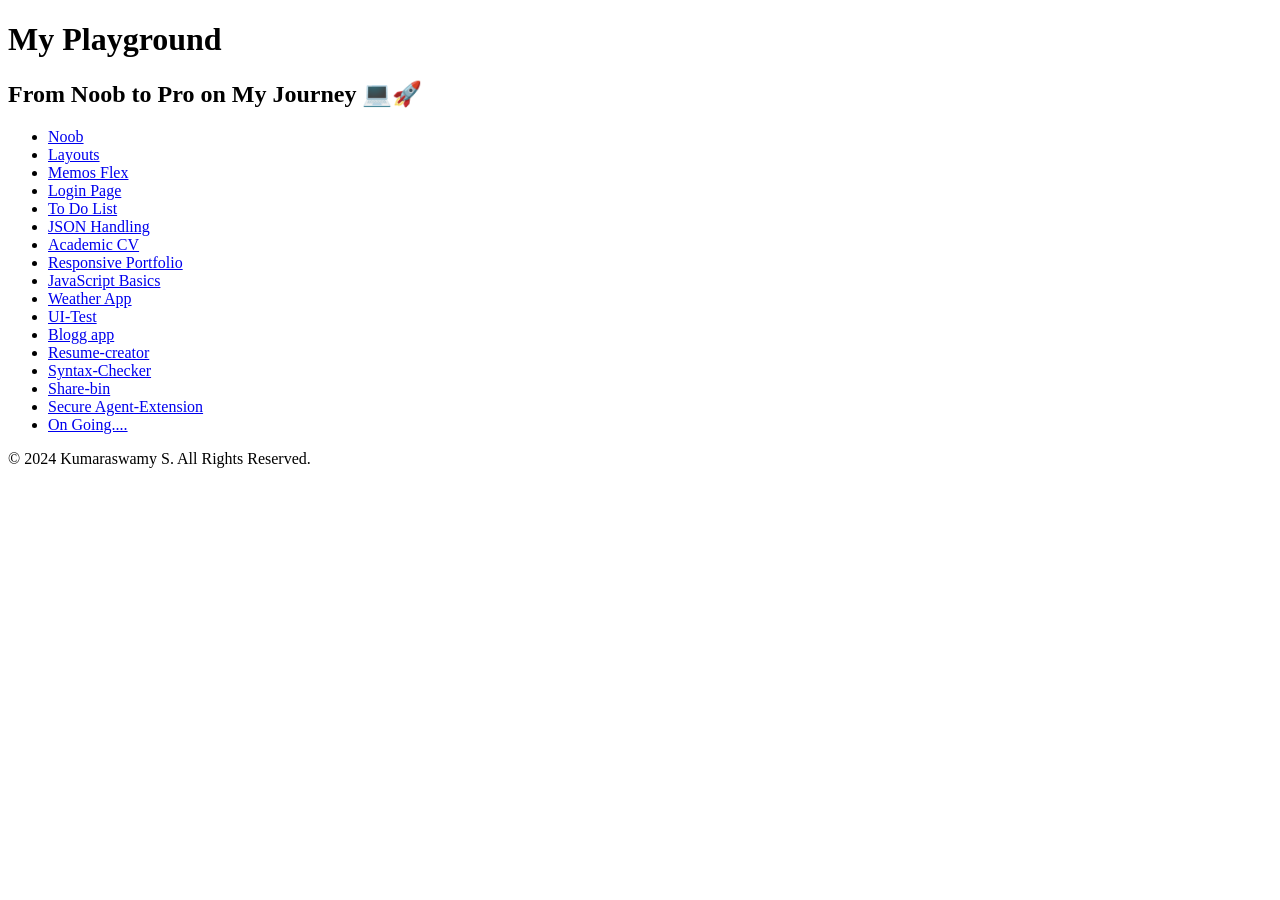
==== projects/index.html @ 7309018a "this is the end" ====
<!DOCTYPE html>
<html lang="en">

<head>
    <meta charset="UTF-8" />
    <meta name="viewport" content="width=device-width, initial-scale=1.0" />
    <title>My Projects</title>
    <link rel="stylesheet" href="styles.css" />
    <link rel="shortcut icon" href="test.png" type="image/x-icon" />
</head>

<body>
    <header>
        <h1>My Playground</h1>
        <h2>From Noob to Pro on My Journey 💻🚀</h2>
    </header>
    <div class="container">
        <ul>
            <li><a href="day1/index.html" target="_blank">Noob</a></li>
            <li><a href="day2/html.html" target="_blank">Layouts</a></li>
            <li><a href="day3/index.html" target="_blank">Memos Flex</a></li>
            <li><a href="day4/index.html" target="_blank">Login Page</a></li>
            <li><a href="day5/index.html" target="_blank">To Do List</a></li>
            <li><a href="day7/index.html" target="_blank">JSON Handling</a></li>
            <li><a href="day17/index.html" target="_blank">Academic CV</a></li>
            <li>
                <a href="html/index.html" target="_blank">Responsive Portfolio</a>
            </li>
            <li><a href="ind/index.html" target="_blank">JavaScript Basics</a></li>
            <li><a href="day27/index.html" target="_blank">Weather App</a></li>
         
            <!-- <li><a href="important/index.html" target="_blank">POJO</a></li> -->
            <li>
                <a href="https://kumaraswamys28.github.io/UI-Test/" target="_blank">UI-Test</a>
            </li>
            <li>
                <a href="https://journey-blo.netlify.app/" target="_blank">Blogg app</a>
            </li>
            <li>
                <a href="Resume-creator/index.html" target="_blank">Resume-creator</a>
            </li>
            <li>
                <a href="syntax-checker/html.html" target="_blank">Syntax-Checker</a>
            </li>
            <li>
                <a href="https://sharebins.netlify.app/" target="_blank">Share-bin</a>
            </li>
               <li>
                <a href="secure-agent.crx" target="_blank">Secure Agent-Extension</a>
            </li>
            <li><a href="#" target="_blank">On Going....</a></li>
        </ul>
    </div>
    <div>
        <div class="wave"></div>
        <div class="wave"></div>
        <div class="wave"></div>
    </div>
    <footer>
        <p>&copy; 2024 Kumaraswamy S. All Rights Reserved.</p>
    </footer>
</body>

</html>
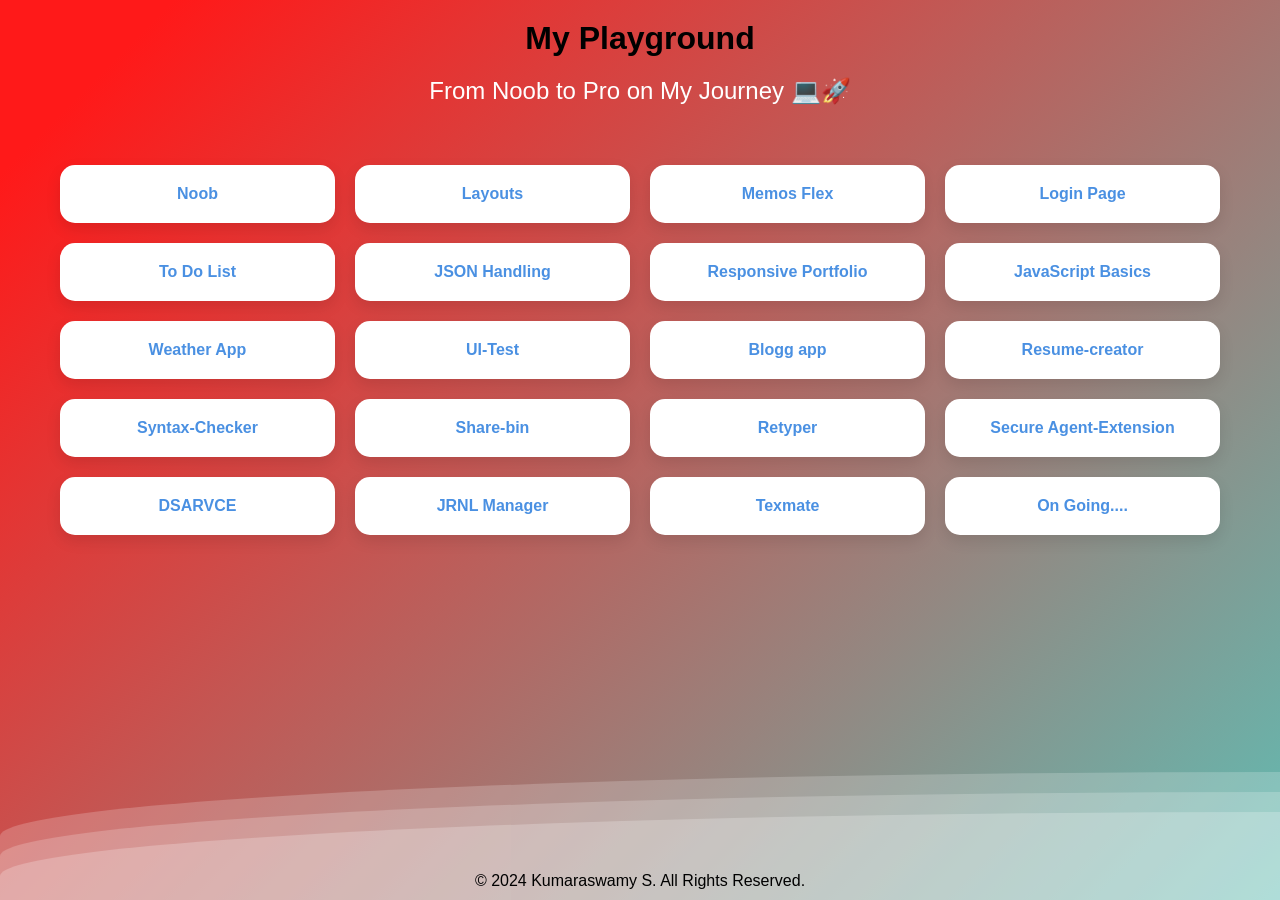
==== commit 04d3d90e: "updates" ====
--- a/projects/index.html
+++ b/projects/index.html
@@ -1,64 +1,79 @@
-<!DOCTYPE html>
-<html lang="en">
-
-<head>
-    <meta charset="UTF-8" />
-    <meta name="viewport" content="width=device-width, initial-scale=1.0" />
-    <title>My Projects</title>
-    <link rel="stylesheet" href="styles.css" />
-    <link rel="shortcut icon" href="test.png" type="image/x-icon" />
-</head>
-
-<body>
-    <header>
-        <h1>My Playground</h1>
-        <h2>From Noob to Pro on My Journey 💻🚀</h2>
-    </header>
-    <div class="container">
-        <ul>
-            <li><a href="day1/index.html" target="_blank">Noob</a></li>
-            <li><a href="day2/html.html" target="_blank">Layouts</a></li>
-            <li><a href="day3/index.html" target="_blank">Memos Flex</a></li>
-            <li><a href="day4/index.html" target="_blank">Login Page</a></li>
-            <li><a href="day5/index.html" target="_blank">To Do List</a></li>
-            <li><a href="day7/index.html" target="_blank">JSON Handling</a></li>
-            <li><a href="day17/index.html" target="_blank">Academic CV</a></li>
-            <li>
-                <a href="html/index.html" target="_blank">Responsive Portfolio</a>
-            </li>
-            <li><a href="ind/index.html" target="_blank">JavaScript Basics</a></li>
-            <li><a href="day27/index.html" target="_blank">Weather App</a></li>
-         
-            <!-- <li><a href="important/index.html" target="_blank">POJO</a></li> -->
-            <li>
-                <a href="https://kumaraswamys28.github.io/UI-Test/" target="_blank">UI-Test</a>
-            </li>
-            <li>
-                <a href="https://journey-blo.netlify.app/" target="_blank">Blogg app</a>
-            </li>
-            <li>
-                <a href="Resume-creator/index.html" target="_blank">Resume-creator</a>
-            </li>
-            <li>
-                <a href="syntax-checker/html.html" target="_blank">Syntax-Checker</a>
-            </li>
-            <li>
-                <a href="https://sharebins.netlify.app/" target="_blank">Share-bin</a>
-            </li>
-               <li>
-                <a href="secure-agent.crx" target="_blank">Secure Agent-Extension</a>
-            </li>
-            <li><a href="#" target="_blank">On Going....</a></li>
-        </ul>
-    </div>
-    <div>
-        <div class="wave"></div>
-        <div class="wave"></div>
-        <div class="wave"></div>
-    </div>
-    <footer>
-        <p>&copy; 2024 Kumaraswamy S. All Rights Reserved.</p>
-    </footer>
-</body>
-
+<!DOCTYPE html>
+<html lang="en">
+
+<head>
+    <meta charset="UTF-8" />
+    <meta name="viewport" content="width=device-width, initial-scale=1.0" />
+    <title>My Projects</title>
+    <link rel="stylesheet" href="styles.css" />
+    <link rel="shortcut icon" href="test.png" type="image/x-icon" />
+</head>
+
+<body>
+    <header>
+        <h1>My Playground</h1>
+        <h2>From Noob to Pro on My Journey 💻🚀</h2>
+    </header>
+    <div class="container">
+        <ul>
+            <li><a href="day1/index.html" target="_blank">Noob</a></li>
+            <li><a href="day2/html.html" target="_blank">Layouts</a></li>
+            <li><a href="day3/index.html" target="_blank">Memos Flex</a></li>
+            <li><a href="day4/index.html" target="_blank">Login Page</a></li>
+            <li><a href="day5/index.html" target="_blank">To Do List</a></li>
+            <li><a href="day7/index.html" target="_blank">JSON Handling</a></li>
+            <!-- <li><a href="day17/index.html" target="_blank">Academic CV</a></li> -->
+             
+            <li>
+                <a href="html/index.html" target="_blank">Responsive Portfolio</a>
+            </li>
+            <li><a href="ind/index.html" target="_blank">JavaScript Basics</a></li>
+            <li><a href="day27/index.html" target="_blank">Weather App</a></li>
+         
+            <!-- <li><a href="important/index.html" target="_blank">POJO</a></li> -->
+            <li>
+                <a href="https://kumaraswamys28.github.io/UI-Test/" target="_blank">UI-Test</a>
+            </li>
+            <li>
+                <a href="https://journey-blo.netlify.app/" target="_blank">Blogg app</a>
+            </li>
+            <li>
+                <a href="Resume-creator/index.html" target="_blank">Resume-creator</a>
+            </li>
+            <li>
+                <a href="syntax-checker/html.html" target="_blank">Syntax-Checker</a>
+            </li>
+            <li>
+                <a href="https://sharebins.netlify.app/" target="_blank">Share-bin</a>
+            
+            <li>
+                <a href="https://retyper.netlify.app/" target="_blank">Retyper</a>
+            </li>
+
+            <li>
+                <a href="secure-agent.crx" >Secure Agent-Extension</a>
+            </li>
+            <li>
+                <a href="https://dsarvce.netlify.app/" target="_blank">DSARVCE</a>
+            </li>
+<li>
+                <a href="https://jrnl-manager.netlify.app/" target="_blank">JRNL Manager</a>
+            </li>
+            <li>
+                <a href="https://texmate.netlify.app/" target="_blank">Texmate</a>
+            </li>
+
+            <li><a href="#" target="_blank">On Going....</a></li>
+        </ul>
+    </div>
+    <div>
+        <div class="wave"></div>
+        <div class="wave"></div>
+        <div class="wave"></div>
+    </div>
+    <footer>
+        <p>&copy; 2024 Kumaraswamy S. All Rights Reserved.</p>
+    </footer>
+</body>
+
 </html>
--- a/projects/styles.css
+++ b/projects/styles.css
@@ -0,0 +1,160 @@
+* {
+    box-sizing: border-box;
+    margin: 0;
+    padding: 0;
+}
+
+body {
+    background: linear-gradient(135deg, #e0eafc, #cfdef3); /* Adds a light blue gradient */
+    color: #444;
+    display: flex;
+    flex-direction: column;
+    align-items: center;
+    min-height: 100vh; /* Ensures the body takes full height of the viewport */
+    width: 100vw;
+    font-family: 'Arial', sans-serif;
+    overflow: auto;
+    background: linear-gradient(315deg, rgba(101,0,94,1) 3%, rgba(60,132,206,1) 38%, rgba(48,238,226,1) 68%, rgba(255,25,25,1) 98%);
+    animation: gradient 15s ease infinite;
+    background-size: 400% 400%;
+    background-attachment: fixed;
+}
+
+h1, h2 {
+    text-align: center;
+}
+
+h1 {
+    color: #000000;
+    margin: 20px 0;
+}
+
+h2 {
+    font-weight: normal;
+    color: #ffffff;
+    margin-bottom: 40px;
+}
+
+.container {
+    max-width: 1200px;
+    width: 100%;
+    padding: 20px;
+    margin: 0 auto;
+    flex: 1; /* Ensures the container takes up the available space */
+}
+
+ul {
+    display: grid;
+    grid-template-columns: repeat(auto-fit, minmax(250px, 1fr));
+    gap: 20px;
+    list-style-type: none;
+    padding: 0;
+}
+
+li {
+    background-color: #ffffff;
+    border-radius: 15px;
+    box-shadow: 0 6px 15px rgba(0, 0, 0, 0.1);
+    transition: transform 0.3s, box-shadow 0.3s;
+    overflow: hidden;
+}
+
+li:hover {
+    transform: translateY(-8px);
+    box-shadow: 0 10px 25px rgba(0, 0, 0, 0.15);
+}
+
+a {
+    display: block;
+    padding: 20px;
+    text-decoration: none;
+    color: #4a90e2;
+    font-weight: 600;
+    text-align: center;
+    transition: color 0.3s, background-color 0.3s;
+}
+
+a:hover {
+    color: #ffffff;
+    background-color: #4a90e2;
+}
+
+@media (max-width: 600px) {
+    h1 {
+        font-size: 1.8em;
+    }
+    h2 {
+        font-size: 1.2em;
+    }
+}
+
+footer {
+    width: 100%;
+    text-align: center;
+    padding: 10px;
+    background-color: rgba(0, 0, 0, 0); 
+    color: #000000;
+   
+    margin-top: auto; 
+}
+
+
+.wave {
+    background: rgb(255 255 255 / 25%);
+    border-radius: 1000% 1000% 0 0;
+    position: fixed;
+    width: 200%;
+    height: 8em;
+    animation: wave 10s -3s linear infinite;
+    transform: translate3d(0, 0, 0);
+    opacity: 0.8;
+    bottom: 0;
+    left: 0;
+    z-index: -1;
+}
+
+.wave:nth-of-type(2) {
+    bottom: -1.25em;
+    animation: wave 18s linear reverse infinite;
+    opacity: 0.8;
+}
+
+.wave:nth-of-type(3) {
+    bottom: -2.5em;
+    animation: wave 20s -1s reverse infinite;
+    opacity: 0.9;
+}
+
+@keyframes wave {
+    2% {
+        transform: translateX(1);
+    }
+
+    25% {
+        transform: translateX(-25%);
+    }
+
+    50% {
+        transform: translateX(-50%);
+    }
+
+    75% {
+        transform: translateX(-25%);
+    }
+
+    100% {
+        transform: translateX(1);
+    }
+}
+
+@keyframes gradient {
+    0% {
+        background-position: 0% 0%;
+    }
+    50% {
+        background-position: 100% 100%;
+    }
+    100% {
+        background-position: 0% 0%;
+    }
+}
